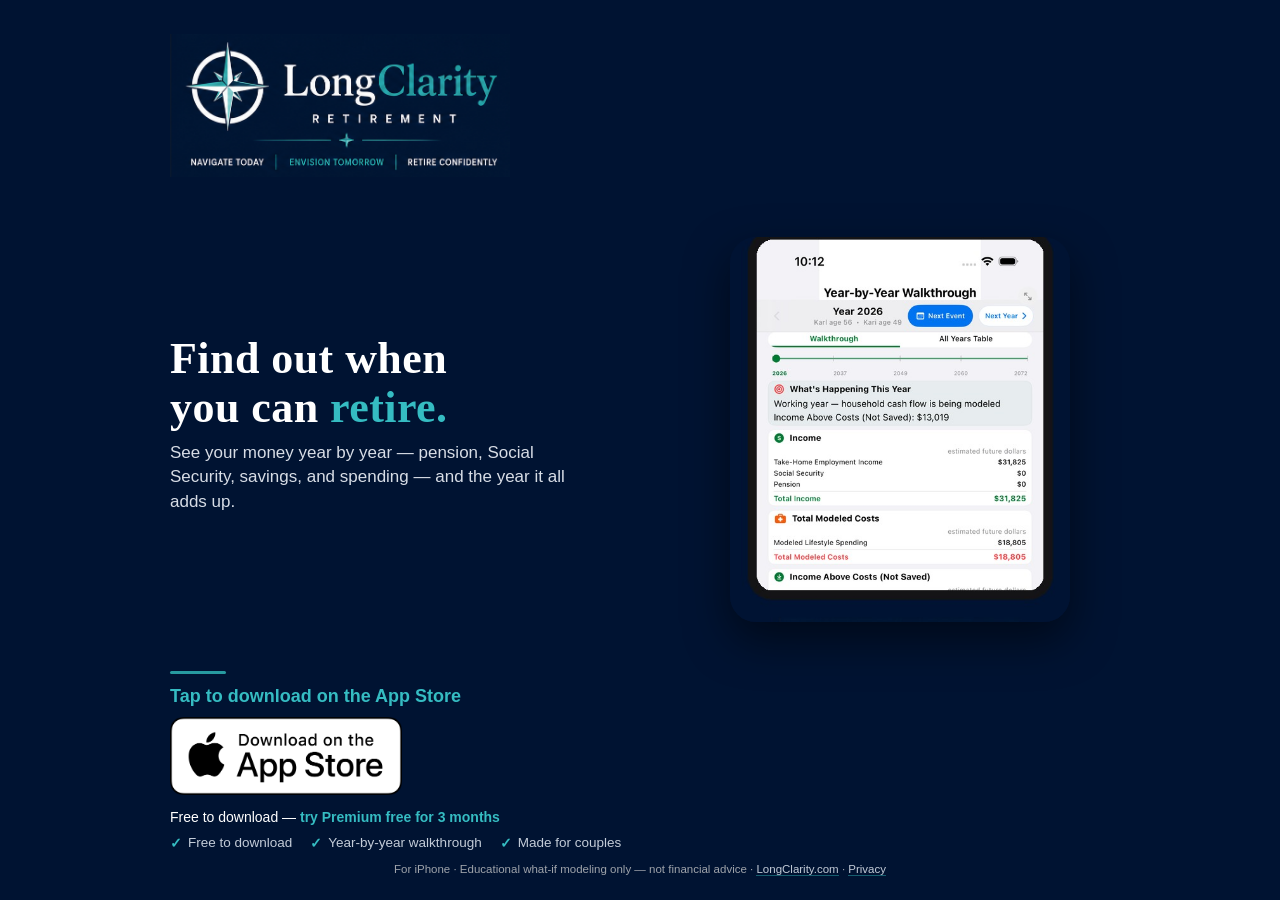
==== downloads/index.html @ 24d5df98 "Add standalone downloads landing page with Cloudflare analytics and noindex" ====
<!doctype html>
<html lang="en">
  <head>
    <meta charset="utf-8" />
    <meta name="viewport" content="width=device-width, initial-scale=1, viewport-fit=cover" />
    <meta name="color-scheme" content="dark" />
    <meta name="description" content="LongClarity Retirement — find out when you can retire. Free to download on the App Store." />
    <link rel="icon" href="[data-uri]" />
    <title>LongClarity — Find Out When You Can Retire</title>
    <style>
      :root {
        --navy: #001332;
        --navy-deep: #000d22;
        --teal: #279aa0;
        --teal-bright: #35bcc2;
        --white: #ffffff;
        --grey: #9ea3aa;
        --hairline: rgba(39, 154, 160, 0.55);
      }
      * { box-sizing: border-box; }
      html, body { height: 100%; }
      body {
        margin: 0;
        background: var(--navy);
        color: var(--white);
        font-family: -apple-system, BlinkMacSystemFont, "Segoe UI", Roboto, Helvetica, Arial, sans-serif;
        -webkit-font-smoothing: antialiased;
      }

      /* One screen: the whole pitch fits the viewport, top to bottom. */
      .screen {
        min-height: 100dvh;
        display: flex;
        flex-direction: column;
        align-items: center;
        justify-content: space-between;
        text-align: center;
        padding: max(18px, env(safe-area-inset-top)) 22px max(14px, env(safe-area-inset-bottom));
        max-width: 560px;
        margin: 0 auto;
        gap: 10px;
      }

      .logo {
        width: min(320px, 78vw);
        height: auto;
        display: block;
        margin-top: 4px;
      }

      h1 {
        font-family: Georgia, "Times New Roman", serif;
        font-weight: 700;
        font-size: clamp(30px, 8.4vw, 44px);
        line-height: 1.12;
        margin: 2px 0 0;
        letter-spacing: 0.01em;
      }
      h1 .accent { color: var(--teal-bright); }

      .sub {
        margin: 8px auto 0;
        max-width: 420px;
        font-size: clamp(15px, 4.2vw, 17px);
        line-height: 1.45;
        color: #d7dde6;
      }

      .phone {
        flex: 1 1 auto;
        min-height: 0;
        display: flex;
        align-items: center;
        justify-content: center;
        width: 100%;
        padding: 4px 0;
      }
      .phone img {
        height: 100%;
        max-height: 38dvh;
        width: auto;
        max-width: min(300px, 74vw);
        object-fit: contain;
        border-radius: 26px;
        box-shadow: 0 18px 44px rgba(0, 0, 0, 0.5);
        display: block;
      }

      .points {
        list-style: none;
        margin: 0;
        padding: 0;
        display: flex;
        flex-wrap: wrap;
        justify-content: center;
        gap: 6px 18px;
        font-size: 13.5px;
        color: #c3ccd8;
      }
      .points li { display: inline-flex; align-items: center; gap: 6px; white-space: nowrap; }
      .points .tick { color: var(--teal-bright); font-weight: 700; }

      .cta { width: 100%; }
      .cta .rule {
        width: 56px; height: 3px; border: 0;
        background: var(--teal);
        margin: 2px auto 12px;
        border-radius: 2px;
      }
      .tap {
        display: block;
        color: var(--teal-bright);
        font-weight: 700;
        font-size: clamp(16px, 4.6vw, 18px);
        margin-bottom: 10px;
      }
      .badge-link {
        display: inline-block;
        line-height: 0;
        border-radius: 10px;
        transition: transform 0.12s ease, opacity 0.12s ease;
        -webkit-tap-highlight-color: transparent;
      }
      .badge-link:active { transform: scale(0.97); opacity: 0.9; }
      .badge-link:focus-visible { outline: 3px solid var(--teal-bright); outline-offset: 3px; }
      .badge-link img { width: min(232px, 62vw); height: auto; display: block; }
      .offer {
        margin: 10px 0 0;
        font-size: 14px;
        color: var(--white);
      }
      .offer strong { color: var(--teal-bright); font-weight: 700; }

      footer {
        font-size: 11.5px;
        line-height: 1.5;
        color: var(--grey);
      }
      footer a { color: #c3ccd8; text-decoration: none; border-bottom: 1px solid var(--hairline); }

      /* Wider screens: text left, phone right — still one screen. */
      @media (min-width: 820px) {
        .screen {
          max-width: 1020px;
          display: grid;
          grid-template-columns: 1.05fr 0.95fr;
          grid-template-rows: auto 1fr auto;
          column-gap: 56px;
          text-align: left;
          padding: 34px 40px 22px;
        }
        .brand { grid-column: 1; grid-row: 1; }
        .logo { width: 340px; margin-top: 0; }
        .pitch { grid-column: 1; grid-row: 2; align-self: center; }
        .sub { margin-left: 0; }
        .points { justify-content: flex-start; }
        .phone { grid-column: 2; grid-row: 1 / 4; padding: 0; }
        .phone img { max-height: 78dvh; max-width: 340px; }
        .cta { grid-column: 1; grid-row: 3; }
        .cta .rule { margin-left: 0; }
        footer { grid-column: 1 / 3; text-align: center; }
      }

      /* Phones: compress so the badge sits fully on the first screen. */
      @media (max-width: 819px) {
        .screen { padding-top: 10px; padding-bottom: 10px; gap: 6px; }
        .logo { width: min(228px, 62vw); margin-top: 0; }
        h1 { font-size: clamp(28px, 7.6vw, 34px); }
        .sub { font-size: 14.5px; margin-top: 6px; }
        .phone img { max-height: 25dvh; border-radius: 20px; }
        .points { font-size: 12.5px; gap: 4px 14px; }
        .cta .rule { margin-bottom: 8px; }
        .tap { margin-bottom: 8px; }
        .badge-link img { width: min(204px, 56vw); }
        .offer { margin-top: 8px; font-size: 13.5px; }
        footer { font-size: 11px; }
      }
      /* Short phones: drop the checklist row, keep logo → pitch → badge. */
      @media (max-width: 819px) and (max-height: 700px) {
        .points { display: none; }
        .phone img { max-height: 22dvh; }
      }

      @media (prefers-reduced-motion: reduce) {
        .badge-link { transition: none; }
      }
    </style>
  <meta name="robots" content="noindex, nofollow" />
    <!-- Cloudflare Web Analytics: cookie-free landing-page visit counts -->
    <script type="module" src="https://static.cloudflareinsights.com/beacon.min.js" data-cf-beacon='{"token":"3c93af8394f041a08acbe11e2c0541f8"}'></script>
  </head>
  <body>
    <main class="screen">
      <div class="brand">
        <img class="logo" src="[data-uri]" alt="LongClarity Retirement — Navigate Today, Envision Tomorrow, Retire Confidently" />
      </div>

      <section class="pitch">
        <h1>Find out when<br />you can <span class="accent">retire.</span></h1>
        <p class="sub">See your money year by year — pension, Social Security, savings, and spending — and the year it all adds up.</p>
      </section>

      <div class="phone">
        <img src="[data-uri]" alt="The LongClarity app's Year-by-Year Walkthrough screen, showing one year's income, pension, Social Security, and modeled costs" />
      </div>

      <ul class="points">
        <li><span class="tick" aria-hidden="true">✓</span> Free to download</li>
        <li><span class="tick" aria-hidden="true">✓</span> Year-by-year walkthrough</li>
        <li><span class="tick" aria-hidden="true">✓</span> Made for couples</li>
      </ul>

      <div class="cta">
        <hr class="rule" />
        <span class="tap">Tap to download on the App Store</span>
        <a class="badge-link" href="https://apps.apple.com/us/app/longclarity-retirement-planner/id6818842854" aria-label="Download LongClarity Retirement on the App Store">
          <img src="[data-uri]" alt="Download on the App Store" />
        </a>
        <p class="offer">Free to download — <strong>try Premium free for 3 months</strong></p>
      </div>

      <footer>
        For iPhone · Educational what-if modeling only — not financial advice · <a href="https://longclarity.com">LongClarity.com</a> · <a href="/privacy.html">Privacy</a>
      </footer>
    </main>
  </body>
</html>
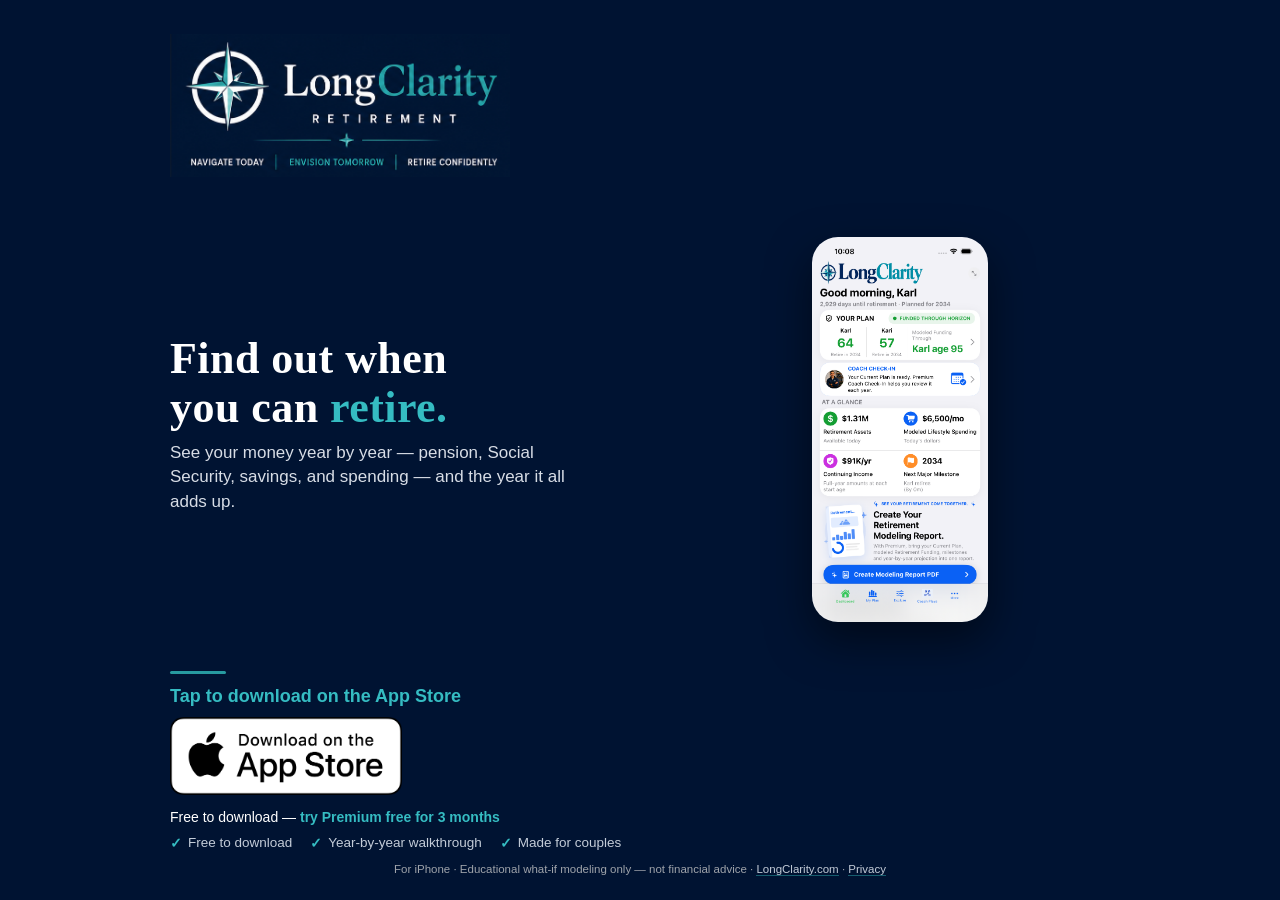
==== commit a35ad6d5: "Show Karl and Kari dashboard on downloads page" ====
--- a/downloads/index.html
+++ b/downloads/index.html
@@ -155,7 +155,7 @@
         .sub { margin-left: 0; }
         .points { justify-content: flex-start; }
         .phone { grid-column: 2; grid-row: 1 / 4; padding: 0; }
-        .phone img { max-height: 78dvh; max-width: 340px; }
+        .phone img { height: min(78dvh, 384.40px); max-height: 78dvh; max-width: 340px; }
         .cta { grid-column: 1; grid-row: 3; }
         .cta .rule { margin-left: 0; }
         footer { grid-column: 1 / 3; text-align: center; }
@@ -201,7 +201,7 @@
       </section>
 
       <div class="phone">
-        <img src="[data-uri]" alt="The LongClarity app's Year-by-Year Walkthrough screen, showing one year's income, pension, Social Security, and modeled costs" />
+        <img src="[data-uri]